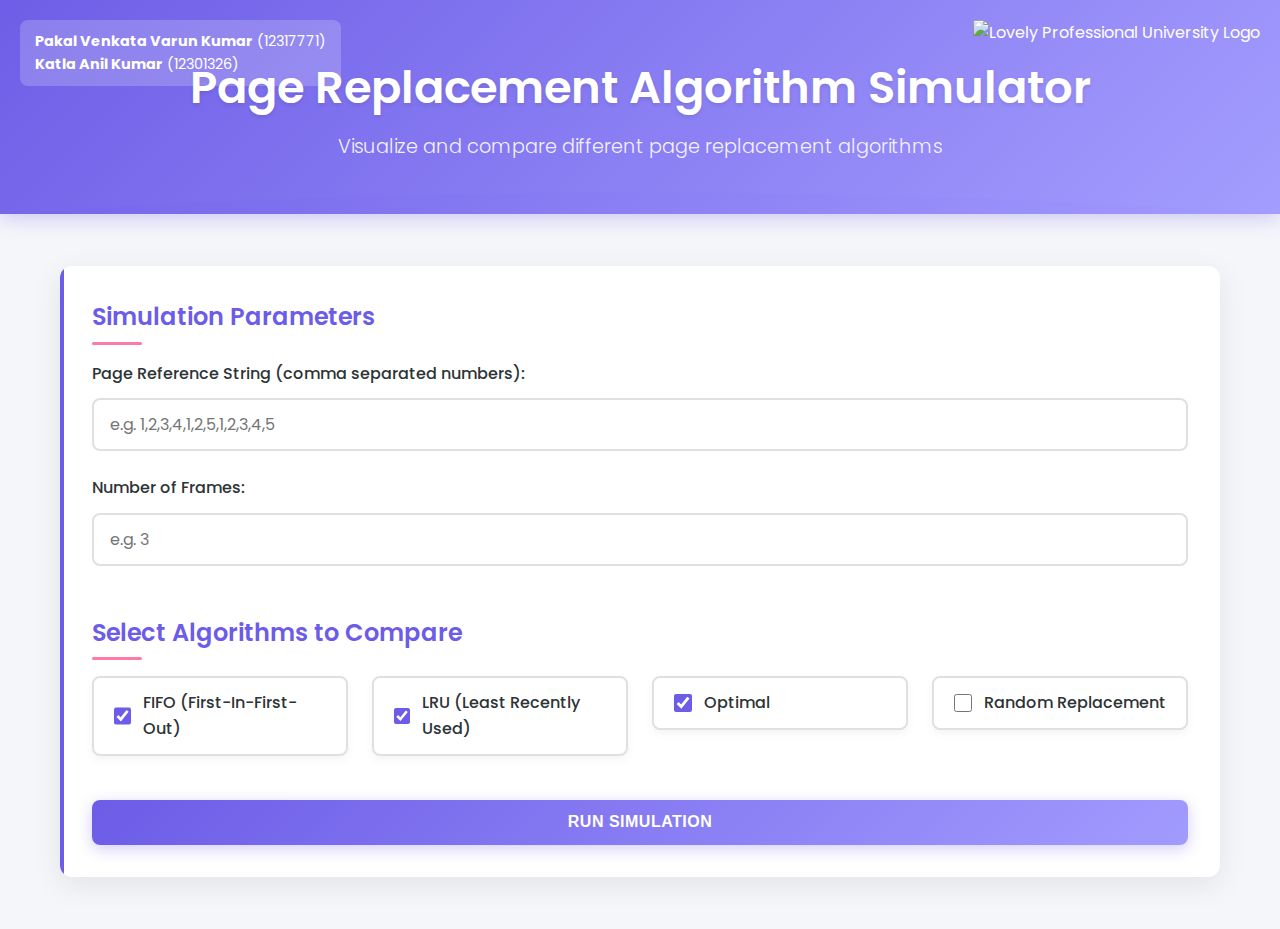
==== index.html @ e4931469 "Update and rename os project2.html to index.html" ====
<!DOCTYPE html>
<html lang="en">
<head>
    <meta charset="UTF-8">
    <meta name="viewport" content="width=device-width, initial-scale=1.0">
    <title>Page Replacement Algorithm Simulator</title>
    <link href="https://fonts.googleapis.com/css2?family=Poppins:wght@300;400;500;600;700&display=swap" rel="stylesheet">
    <style>
        :root {
            --primary: #6c5ce7;
            --secondary: #a29bfe;
            --accent: #fd79a8;
            --light: #f8f9fa;
            --dark: #2d3436;
            --success: #00b894;
            --info: #0984e3;
            --warning: #fdcb6e;
            --danger: #d63031;
            --bg-gradient: linear-gradient(135deg, #6c5ce7 0%, #a29bfe 100%);
        }
        
        * {
            box-sizing: border-box;
            margin: 0;
            padding: 0;
        }
        
        body {
            font-family: 'Poppins', sans-serif;
            background-color: #f5f6fa;
            color: var(--dark);
            line-height: 1.6;
            min-height: 100vh;
        }
        
        .container {
            max-width: 1200px;
            margin: 0 auto;
            padding: 20px;
        }
        
        header {
            background: var(--bg-gradient);
            color: white;
            padding: 2rem 0;
            text-align: center;
            box-shadow: 0 4px 20px rgba(108, 92, 231, 0.3);
            margin-bottom: 2rem;
            position: relative;
            overflow: hidden;
        }
        
        header::after {
            content: '';
            position: absolute;
            top: 0;
            left: 0;
            right: 0;
            bottom: 0;
            background: url('data:image/svg+xml;utf8,<svg xmlns="http://www.w3.org/2000/svg" viewBox="0 0 100 100" preserveAspectRatio="none"><path fill="rgba(255,255,255,0.05)" d="M0,0 L100,0 L100,100 Q50,80 0,100 L0,0 Z"></path></svg>');
            background-size: 100% 100%;
            opacity: 0.3;
        }
        
        .header-content {
            position: relative;
            z-index: 1;
        }
        
        .lpu-logo {
            position: absolute;
            top: 20px;
            right: 20px;
            height: 60px;
            z-index: 2;
        }
        
        .student-info {
            position: absolute;
            top: 20px;
            left: 20px;
            text-align: left;
            z-index: 2;
            background: rgba(255, 255, 255, 0.2);
            padding: 10px 15px;
            border-radius: 8px;
            font-size: 0.9rem;
        }
        
        h1 {
            margin: 0;
            font-size: 2.8rem;
            font-weight: 600;
            position: relative;
            z-index: 1;
            text-shadow: 0 2px 4px rgba(0,0,0,0.1);
        }
        
        .subtitle {
            font-size: 1.2rem;
            opacity: 0.9;
            margin-top: 0.5rem;
            position: relative;
            z-index: 1;
            font-weight: 300;
        }
        
        .card {
            background: white;
            border-radius: 12px;
            box-shadow: 0 8px 30px rgba(0, 0, 0, 0.08);
            padding: 2rem;
            margin-bottom: 2rem;
            transition: transform 0.3s ease, box-shadow 0.3s ease;
            border: none;
            position: relative;
            overflow: hidden;
        }
        
        .card:hover {
            transform: translateY(-5px);
            box-shadow: 0 15px 35px rgba(0, 0, 0, 0.12);
        }
        
        .card::before {
            content: '';
            position: absolute;
            top: 0;
            left: 0;
            width: 4px;
            height: 100%;
            background: var(--primary);
            transition: width 0.3s ease;
        }
        
        .card:hover::before {
            width: 8px;
        }
        
        .card-title {
            font-size: 1.5rem;
            margin-top: 0;
            margin-bottom: 1.5rem;
            color: var(--primary);
            font-weight: 600;
            position: relative;
            display: inline-block;
        }
        
        .card-title::after {
            content: '';
            position: absolute;
            bottom: -8px;
            left: 0;
            width: 50px;
            height: 3px;
            background: var(--accent);
            border-radius: 3px;
        }
        
        .form-group {
            margin-bottom: 1.5rem;
        }
        
        label {
            display: block;
            margin-bottom: 0.75rem;
            font-weight: 500;
            color: var(--dark);
        }
        
        input, select {
            width: 100%;
            padding: 0.75rem 1rem;
            border: 2px solid #e0e0e0;
            border-radius: 8px;
            font-size: 1rem;
            transition: all 0.3s;
            font-family: 'Poppins', sans-serif;
        }
        
        input:focus, select:focus {
            outline: none;
            border-color: var(--accent);
            box-shadow: 0 0 0 4px rgba(253, 121, 168, 0.2);
        }
        
        .btn {
            display: inline-block;
            background: var(--bg-gradient);
            color: white;
            padding: 0.85rem 2rem;
            border: none;
            border-radius: 8px;
            cursor: pointer;
            font-size: 1rem;
            font-weight: 600;
            transition: all 0.3s;
            text-transform: uppercase;
            letter-spacing: 0.5px;
            position: relative;
            overflow: hidden;
            box-shadow: 0 4px 15px rgba(108, 92, 231, 0.3);
        }
        
        .btn::after {
            content: '';
            position: absolute;
            top: 0;
            left: 0;
            width: 100%;
            height: 100%;
            background: linear-gradient(135deg, rgba(255,255,255,0.3) 0%, rgba(255,255,255,0) 100%);
            transform: translateX(-100%);
            transition: transform 0.4s ease;
        }
        
        .btn:hover {
            transform: translateY(-3px);
            box-shadow: 0 8px 25px rgba(108, 92, 231, 0.4);
        }
        
        .btn:hover::after {
            transform: translateX(0);
        }
        
        .btn-block {
            display: block;
            width: 100%;
        }
        
        .results {
            margin-top: 2rem;
            animation: fadeIn 0.5s ease forwards;
        }
        
        @keyframes fadeIn {
            from { opacity: 0; transform: translateY(20px); }
            to { opacity: 1; transform: translateY(0); }
        }
        
        .result-card {
            background: white;
            border-radius: 12px;
            box-shadow: 0 8px 30px rgba(0, 0, 0, 0.08);
            padding: 1.5rem;
            margin-bottom: 1.5rem;
            border-left: 5px solid var(--primary);
            transition: transform 0.3s ease;
        }
        
        .result-card:hover {
            transform: scale(1.02);
        }
        
        .result-title {
            font-size: 1.3rem;
            margin-top: 0;
            margin-bottom: 0.75rem;
            color: var(--secondary);
            font-weight: 600;
        }
        
        .result-value {
            font-size: 1.8rem;
            font-weight: 700;
            color: var(--primary);
            margin: 0.5rem 0;
        }
        
        .visualization {
            margin-top: 2rem;
            overflow-x: auto;
            animation: slideUp 0.6s ease forwards;
        }
        
        @keyframes slideUp {
            from { opacity: 0; transform: translateY(30px); }
            to { opacity: 1; transform: translateY(0); }
        }
        
        table {
            width: 100%;
            border-collapse: separate;
            border-spacing: 0;
            margin-top: 1.5rem;
            border-radius: 12px;
            overflow: hidden;
            box-shadow: 0 5px 15px rgba(0,0,0,0.05);
        }
        
        th, td {
            padding: 1rem;
            text-align: center;
            border: none;
        }
        
        th {
            background-color: var(--primary);
            color: white;
            font-weight: 500;
            text-transform: uppercase;
            letter-spacing: 0.5px;
        }
        
        tr:nth-child(even) {
            background-color: #f8f9fa;
        }
        
        .page-fault {
            background-color: rgba(214, 48, 49, 0.1);
            font-weight: bold;
            position: relative;
        }
        
        .page-fault::after {
            content: '⚠️';
            position: absolute;
            right: 5px;
            top: 50%;
            transform: translateY(-50%);
            font-size: 0.8rem;
        }
        
        .algo-selector {
            display: flex;
            flex-wrap: wrap;
            gap: 1.5rem;
            margin-bottom: 2rem;
        }
        
        .algo-option {
            flex: 1;
            min-width: 200px;
        }
        
        .algo-option label {
            display: flex;
            align-items: center;
            padding: 0.75rem 1.25rem;
            background: white;
            border-radius: 8px;
            box-shadow: 0 3px 10px rgba(0,0,0,0.05);
            cursor: pointer;
            transition: all 0.3s;
            border: 2px solid #e0e0e0;
        }
        
        .algo-option label:hover {
            border-color: var(--accent);
            transform: translateY(-3px);
            box-shadow: 0 5px 15px rgba(0,0,0,0.1);
        }
        
        .algo-option input[type="checkbox"] {
            width: auto;
            margin-right: 0.75rem;
            accent-color: var(--primary);
            width: 18px;
            height: 18px;
        }
        
        .best-algo {
            animation: pulse 2s infinite;
        }
        
        @keyframes pulse {
            0% { box-shadow: 0 0 0 0 rgba(0, 184, 148, 0.4); }
            70% { box-shadow: 0 0 0 15px rgba(0, 184, 148, 0); }
            100% { box-shadow: 0 0 0 0 rgba(0, 184, 148, 0); }
        }
        
        .floating {
            animation: floating 3s ease-in-out infinite;
        }
        
        @keyframes floating {
            0% { transform: translateY(0px); }
            50% { transform: translateY(-10px); }
            100% { transform: translateY(0px); }
        }
        
        @media (max-width: 768px) {
            .algo-option {
                min-width: 100%;
            }
            
            h1 {
                font-size: 2rem;
            }
            
            .lpu-logo {
                height: 40px;
                top: 15px;
                right: 15px;
            }
            
            .student-info {
                position: static;
                margin-bottom: 15px;
                text-align: center;
                background: none;
                padding: 0;
            }
        }
    </style>
</head>
<body>
    <header class="floating">
        <div class="container">
            <!-- LPU Logo -->
            <img src="https://www.lpu.in/images/logo/logo.svg" alt="Lovely Professional University Logo" class="lpu-logo">
            
            <!-- Student Information -->
            <div class="student-info">
                <div><strong>Pakal Venkata Varun Kumar</strong> (12317771)</div>
                <div><strong>Katla Anil Kumar</strong> (12301326)</div>
            </div>
            
            <div class="header-content">
                <h1>Page Replacement Algorithm Simulator</h1>
                <p class="subtitle">Visualize and compare different page replacement algorithms</p>
            </div>
        </div>
    </header>
    
    <div class="container">
        <div class="card">
            <h2 class="card-title">Simulation Parameters</h2>
            
            <div class="form-group">
                <label for="Enter reference String">Page Reference String (comma separated numbers):</label>
                <input type="text" id="referenceString" placeholder="e.g. 1,2,3,4,1,2,5,1,2,3,4,5" >
            </div>
            
            <div class="form-group">
                <label for="frameCount">Number of Frames:</label>
                <input type="number" id="frameCount" min="1" max="20" placeholder="e.g. 3" >
            </div>
            
            <h3 class="card-title" style="margin-top: 1.5rem;">Select Algorithms to Compare</h3>
            
            <div class="algo-selector">
                <div class="algo-option">
                    <label><input type="checkbox" id="fifoCheck" checked> FIFO (First-In-First-Out)</label>
                </div>
                <div class="algo-option">
                    <label><input type="checkbox" id="lruCheck" checked> LRU (Least Recently Used)</label>
                </div>
                <div class="algo-option">
                    <label><input type="checkbox" id="optimalCheck" checked> Optimal</label>
                </div>
                <div class="algo-option">
                    <label><input type="checkbox" id="randomCheck"> Random Replacement</label>
                </div>
            </div>
            
            <button id="runSimulation" class="btn btn-block">Run Simulation</button>
        </div>
        
        <div id="resultsContainer" class="results" style="display: none;">
            <h2 class="card-title">Simulation Results</h2>
            
            <div id="summaryResults" class="card"></div>
            
            <div id="detailedResults">
                <!-- Detailed results will be inserted here -->
            </div>
        </div>
    </div>
    
    <script>
        document.getElementById('runSimulation').addEventListener('click', runSimulation);
        
        function runSimulation() {
            // Get input values
            const referenceString = document.getElementById('referenceString').value
                .split(',')
                .map(item => parseInt(item.trim()))
                .filter(item => !isNaN(item));
                
            const frameCount = parseInt(document.getElementById('frameCount').value);
            
            // Get selected algorithms
            const selectedAlgorithms = [];
            if (document.getElementById('fifoCheck').checked) selectedAlgorithms.push('FIFO');
            if (document.getElementById('lruCheck').checked) selectedAlgorithms.push('LRU');
            if (document.getElementById('optimalCheck').checked) selectedAlgorithms.push('Optimal');
            if (document.getElementById('randomCheck').checked) selectedAlgorithms.push('Random');
            
            if (selectedAlgorithms.length === 0) {
                alert('Please select at least one algorithm to run.');
                return;
            }
            
            // Add loading effect
            const btn = document.getElementById('runSimulation');
            btn.innerHTML = '<span class="loading">Running Simulation...</span>';
            btn.disabled = true;
            
            // Run simulations after a small delay to allow UI to update
            setTimeout(() => {
                const results = {};
                selectedAlgorithms.forEach(algo => {
                    results[algo] = simulateAlgorithm(algo, referenceString, frameCount);
                });
                
                // Display results
                displayResults(results, referenceString, frameCount);
                
                // Reset button
                btn.innerHTML = 'Run Simulation';
                btn.disabled = false;
            }, 100);
        }
        
        function simulateAlgorithm(algorithm, referenceString, frameCount) {
            const frames = [];
            const history = [];
            let pageFaults = 0;
            
            // Data structures for specific algorithms
            let fifoQueue = [];
            let lruLastUsed = {};
            
            // Initialize LRU tracking
            referenceString.forEach(page => {
                lruLastUsed[page] = -1;
            });
            
            // Process each page in reference string
            referenceString.forEach((page, index) => {
                currentStep = index;
                let fault = false;
                
                if (!frames.includes(page)) {
                    // Page fault occurred
                    pageFaults++;
                    fault = true;
                    
                    if (frames.length < frameCount) {
                        // There's space, just add the page
                        frames.push(page);
                        
                        // Algorithm-specific tracking
                        if (algorithm === 'FIFO') fifoQueue.push(page);
                    } else {
                        // Need to replace a page
                        let replaceIndex;
                        
                        switch (algorithm) {
                            case 'FIFO':
                                // Replace the oldest page
                                const oldest = fifoQueue.shift();
                                replaceIndex = frames.indexOf(oldest);
                                frames[replaceIndex] = page;
                                fifoQueue.push(page);
                                break;
                                
                            case 'LRU':
                                // Replace least recently used
                                let lruPage = null;
                                let minLastUsed = Infinity;
                                
                                frames.forEach(framePage => {
                                    if (lruLastUsed[framePage] < minLastUsed) {
                                        minLastUsed = lruLastUsed[framePage];
                                        lruPage = framePage;
                                    }
                                });
                                
                                replaceIndex = frames.indexOf(lruPage);
                                frames[replaceIndex] = page;
                                break;
                                
                            case 'Optimal':
                                // Replace the page not used for longest time in future
                                let farthest = -1;
                                let optimalPage = null;
                                
                                frames.forEach(framePage => {
                                    // Check when this page will be used next
                                    const nextUseIndex = referenceString.slice(index + 1).indexOf(framePage);
                                    
                                    if (nextUseIndex === -1) {
                                        // This page won't be used again, perfect candidate
                                        optimalPage = framePage;
                                        return;
                                    } else if (nextUseIndex > farthest) {
                                        farthest = nextUseIndex;
                                        optimalPage = framePage;
                                    }
                                });
                                
                                replaceIndex = frames.indexOf(optimalPage);
                                frames[replaceIndex] = page;
                                break;
                                
                            case 'Random':
                                // Replace random page
                                replaceIndex = Math.floor(Math.random() * frames.length);
                                frames[replaceIndex] = page;
                                break;
                        }
                    }
                }
                
                // Update LRU tracking
                lruLastUsed[page] = index;
                
                // Save frame state for visualization
                history.push({
                    step: index,
                    page: page,
                    frames: [...frames],
                    fault: fault
                });
            });
            
            return {
                pageFaults: pageFaults,
                history: history
            };
        }
        
        function displayResults(results, referenceString, frameCount) {
            const resultsContainer = document.getElementById('resultsContainer');
            const summaryResults = document.getElementById('summaryResults');
            const detailedResults = document.getElementById('detailedResults');
            
            // Show results container with animation
            resultsContainer.style.display = 'block';
            
            // Create summary
            let summaryHTML = '<h3 class="result-title">Summary</h3>';
            summaryHTML += '<p>Reference String: [' + referenceString.join(', ') + ']</p>';
            summaryHTML += '<p>Number of Frames: ' + frameCount + '</p>';
            
            summaryHTML += '<div style="display: grid; grid-template-columns: repeat(auto-fit, minmax(250px, 1fr)); gap: 1.5rem; margin-top: 1.5rem;">';
            
            // Find the best algorithm (least page faults)
            let bestAlgo = null;
            let minFaults = Infinity;
            
            for (const algo in results) {
                if (results[algo].pageFaults < minFaults) {
                    minFaults = results[algo].pageFaults;
                    bestAlgo = algo;
                }
            }
            
            for (const algo in results) {
                const isBest = algo === bestAlgo;
                summaryHTML += `
                    <div class="result-card ${isBest ? 'best-algo' : ''}" style="${isBest ? 'border-left-color: var(--success);' : ''}">
                        <h4 class="result-title">${algo}</h4>
                        <p class="result-value">${results[algo].pageFaults} page faults</p>
                        ${isBest ? '<p style="color: var(--success); font-weight: 600;">⭐ Best algorithm for this case</p>' : ''}
                        <p>Fault rate: ${(results[algo].pageFaults / referenceString.length * 100).toFixed(1)}%</p>
                    </div>
                `;
            }
            
            summaryHTML += '</div>';
            summaryResults.innerHTML = summaryHTML;
            
            // Create detailed results for each algorithm
            detailedResults.innerHTML = '<h3 class="card-title">Detailed Simulation Steps</h3>';
            
            for (const algo in results) {
                const algoResults = results[algo];
                
                detailedResults.innerHTML += `
                    <div class="card" style="margin-top: 2rem;">
                        <h4 style="margin-top: 0; color: var(--primary);">${algo} Algorithm</h4>
                        
                        <div class="visualization">
                            <table>
                                <thead>
                                    <tr>
                                        <th>Step</th>
                                        <th>Page</th>
                                        ${Array(frameCount).fill().map((_, i) => `<th>Frame ${i+1}</th>`).join('')}
                                        <th>Status</th>
                                    </tr>
                                </thead>
                                <tbody>
                                    ${algoResults.history.map(step => `
                                        <tr ${step.fault ? 'class="page-fault"' : ''}>
                                            <td>${step.step + 1}</td>
                                            <td><strong>${step.page}</strong></td>
                                            ${Array(frameCount).fill().map((_, i) => 
                                                `<td>${step.frames[i] !== undefined ? 
                                                    `<span class="frame-value">${step.frames[i]}</span>` : 
                                                    '-'}</td>`
                                            ).join('')}
                                            <td>${step.fault ? '<span style="color: var(--danger);">Page Fault</span>' : 'Hit'}</td>
                                        </tr>
                                    `).join('')}
                                </tbody>
                            </table>
                        </div>
                    </div>
                `;
            }
            
            // Add animations to frame values
            setTimeout(() => {
                document.querySelectorAll('.frame-value').forEach((el, i) => {
                    el.style.display = 'inline-block';
                    el.style.animation = `fadeIn 0.5s ease ${i * 0.05}s forwards`;
                    el.style.opacity = '0';
                });
            }, 100);
            
            // Scroll to results
            resultsContainer.scrollIntoView({ behavior: 'smooth' });
        }
    </script>
</body>
</html>
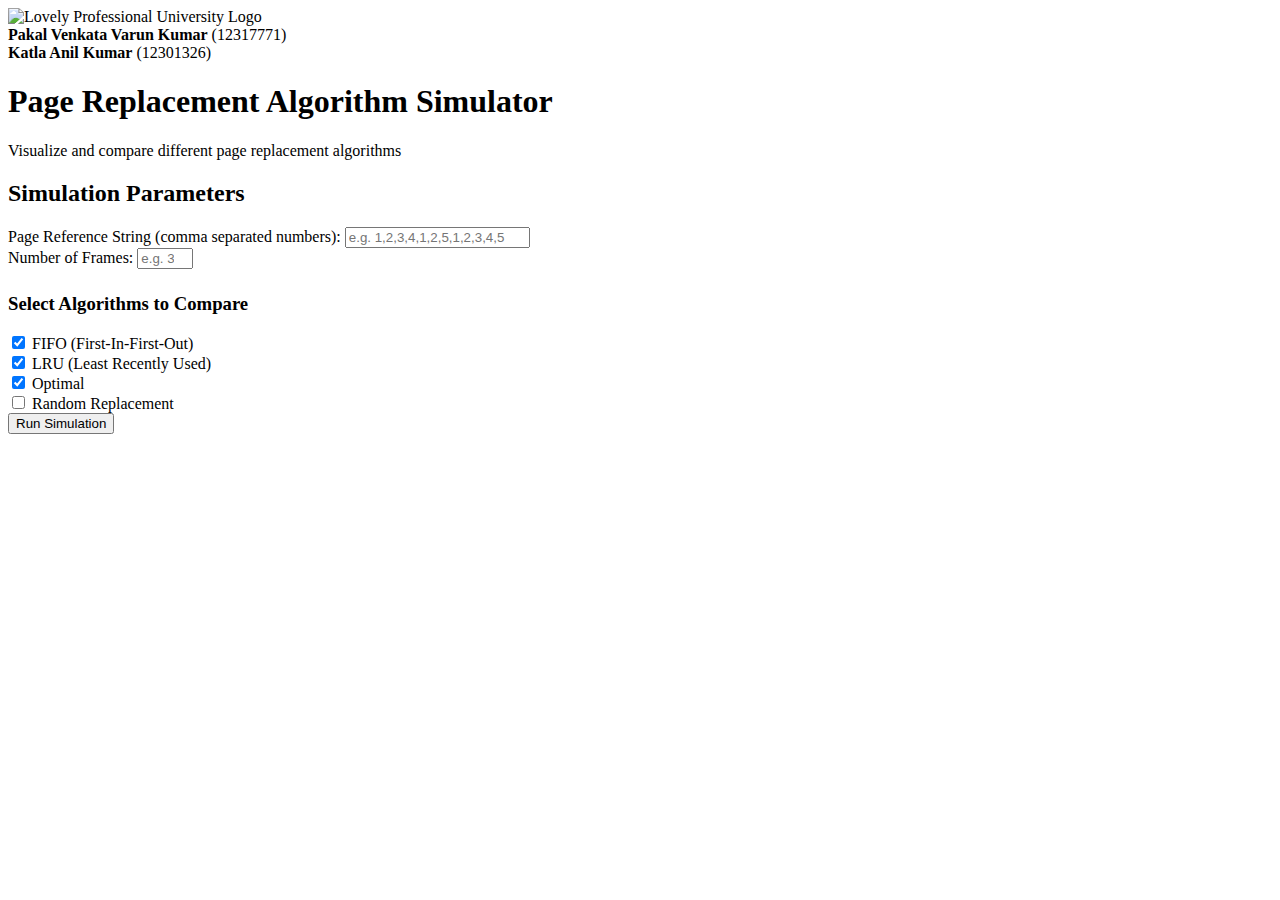
==== commit eec23958: "Update index.html" ====
--- a/index.html
+++ b/index.html
@@ -5,405 +5,8 @@
     <meta name="viewport" content="width=device-width, initial-scale=1.0">
     <title>Page Replacement Algorithm Simulator</title>
     <link href="https://fonts.googleapis.com/css2?family=Poppins:wght@300;400;500;600;700&display=swap" rel="stylesheet">
-    <style>
-        :root {
-            --primary: #6c5ce7;
-            --secondary: #a29bfe;
-            --accent: #fd79a8;
-            --light: #f8f9fa;
-            --dark: #2d3436;
-            --success: #00b894;
-            --info: #0984e3;
-            --warning: #fdcb6e;
-            --danger: #d63031;
-            --bg-gradient: linear-gradient(135deg, #6c5ce7 0%, #a29bfe 100%);
-        }
-        
-        * {
-            box-sizing: border-box;
-            margin: 0;
-            padding: 0;
-        }
-        
-        body {
-            font-family: 'Poppins', sans-serif;
-            background-color: #f5f6fa;
-            color: var(--dark);
-            line-height: 1.6;
-            min-height: 100vh;
-        }
-        
-        .container {
-            max-width: 1200px;
-            margin: 0 auto;
-            padding: 20px;
-        }
-        
-        header {
-            background: var(--bg-gradient);
-            color: white;
-            padding: 2rem 0;
-            text-align: center;
-            box-shadow: 0 4px 20px rgba(108, 92, 231, 0.3);
-            margin-bottom: 2rem;
-            position: relative;
-            overflow: hidden;
-        }
-        
-        header::after {
-            content: '';
-            position: absolute;
-            top: 0;
-            left: 0;
-            right: 0;
-            bottom: 0;
-            background: url('data:image/svg+xml;utf8,<svg xmlns="http://www.w3.org/2000/svg" viewBox="0 0 100 100" preserveAspectRatio="none"><path fill="rgba(255,255,255,0.05)" d="M0,0 L100,0 L100,100 Q50,80 0,100 L0,0 Z"></path></svg>');
-            background-size: 100% 100%;
-            opacity: 0.3;
-        }
-        
-        .header-content {
-            position: relative;
-            z-index: 1;
-        }
-        
-        .lpu-logo {
-            position: absolute;
-            top: 20px;
-            right: 20px;
-            height: 60px;
-            z-index: 2;
-        }
-        
-        .student-info {
-            position: absolute;
-            top: 20px;
-            left: 20px;
-            text-align: left;
-            z-index: 2;
-            background: rgba(255, 255, 255, 0.2);
-            padding: 10px 15px;
-            border-radius: 8px;
-            font-size: 0.9rem;
-        }
-        
-        h1 {
-            margin: 0;
-            font-size: 2.8rem;
-            font-weight: 600;
-            position: relative;
-            z-index: 1;
-            text-shadow: 0 2px 4px rgba(0,0,0,0.1);
-        }
-        
-        .subtitle {
-            font-size: 1.2rem;
-            opacity: 0.9;
-            margin-top: 0.5rem;
-            position: relative;
-            z-index: 1;
-            font-weight: 300;
-        }
-        
-        .card {
-            background: white;
-            border-radius: 12px;
-            box-shadow: 0 8px 30px rgba(0, 0, 0, 0.08);
-            padding: 2rem;
-            margin-bottom: 2rem;
-            transition: transform 0.3s ease, box-shadow 0.3s ease;
-            border: none;
-            position: relative;
-            overflow: hidden;
-        }
-        
-        .card:hover {
-            transform: translateY(-5px);
-            box-shadow: 0 15px 35px rgba(0, 0, 0, 0.12);
-        }
-        
-        .card::before {
-            content: '';
-            position: absolute;
-            top: 0;
-            left: 0;
-            width: 4px;
-            height: 100%;
-            background: var(--primary);
-            transition: width 0.3s ease;
-        }
-        
-        .card:hover::before {
-            width: 8px;
-        }
-        
-        .card-title {
-            font-size: 1.5rem;
-            margin-top: 0;
-            margin-bottom: 1.5rem;
-            color: var(--primary);
-            font-weight: 600;
-            position: relative;
-            display: inline-block;
-        }
-        
-        .card-title::after {
-            content: '';
-            position: absolute;
-            bottom: -8px;
-            left: 0;
-            width: 50px;
-            height: 3px;
-            background: var(--accent);
-            border-radius: 3px;
-        }
-        
-        .form-group {
-            margin-bottom: 1.5rem;
-        }
-        
-        label {
-            display: block;
-            margin-bottom: 0.75rem;
-            font-weight: 500;
-            color: var(--dark);
-        }
-        
-        input, select {
-            width: 100%;
-            padding: 0.75rem 1rem;
-            border: 2px solid #e0e0e0;
-            border-radius: 8px;
-            font-size: 1rem;
-            transition: all 0.3s;
-            font-family: 'Poppins', sans-serif;
-        }
-        
-        input:focus, select:focus {
-            outline: none;
-            border-color: var(--accent);
-            box-shadow: 0 0 0 4px rgba(253, 121, 168, 0.2);
-        }
-        
-        .btn {
-            display: inline-block;
-            background: var(--bg-gradient);
-            color: white;
-            padding: 0.85rem 2rem;
-            border: none;
-            border-radius: 8px;
-            cursor: pointer;
-            font-size: 1rem;
-            font-weight: 600;
-            transition: all 0.3s;
-            text-transform: uppercase;
-            letter-spacing: 0.5px;
-            position: relative;
-            overflow: hidden;
-            box-shadow: 0 4px 15px rgba(108, 92, 231, 0.3);
-        }
-        
-        .btn::after {
-            content: '';
-            position: absolute;
-            top: 0;
-            left: 0;
-            width: 100%;
-            height: 100%;
-            background: linear-gradient(135deg, rgba(255,255,255,0.3) 0%, rgba(255,255,255,0) 100%);
-            transform: translateX(-100%);
-            transition: transform 0.4s ease;
-        }
-        
-        .btn:hover {
-            transform: translateY(-3px);
-            box-shadow: 0 8px 25px rgba(108, 92, 231, 0.4);
-        }
-        
-        .btn:hover::after {
-            transform: translateX(0);
-        }
-        
-        .btn-block {
-            display: block;
-            width: 100%;
-        }
-        
-        .results {
-            margin-top: 2rem;
-            animation: fadeIn 0.5s ease forwards;
-        }
-        
-        @keyframes fadeIn {
-            from { opacity: 0; transform: translateY(20px); }
-            to { opacity: 1; transform: translateY(0); }
-        }
-        
-        .result-card {
-            background: white;
-            border-radius: 12px;
-            box-shadow: 0 8px 30px rgba(0, 0, 0, 0.08);
-            padding: 1.5rem;
-            margin-bottom: 1.5rem;
-            border-left: 5px solid var(--primary);
-            transition: transform 0.3s ease;
-        }
-        
-        .result-card:hover {
-            transform: scale(1.02);
-        }
-        
-        .result-title {
-            font-size: 1.3rem;
-            margin-top: 0;
-            margin-bottom: 0.75rem;
-            color: var(--secondary);
-            font-weight: 600;
-        }
-        
-        .result-value {
-            font-size: 1.8rem;
-            font-weight: 700;
-            color: var(--primary);
-            margin: 0.5rem 0;
-        }
-        
-        .visualization {
-            margin-top: 2rem;
-            overflow-x: auto;
-            animation: slideUp 0.6s ease forwards;
-        }
-        
-        @keyframes slideUp {
-            from { opacity: 0; transform: translateY(30px); }
-            to { opacity: 1; transform: translateY(0); }
-        }
-        
-        table {
-            width: 100%;
-            border-collapse: separate;
-            border-spacing: 0;
-            margin-top: 1.5rem;
-            border-radius: 12px;
-            overflow: hidden;
-            box-shadow: 0 5px 15px rgba(0,0,0,0.05);
-        }
-        
-        th, td {
-            padding: 1rem;
-            text-align: center;
-            border: none;
-        }
-        
-        th {
-            background-color: var(--primary);
-            color: white;
-            font-weight: 500;
-            text-transform: uppercase;
-            letter-spacing: 0.5px;
-        }
-        
-        tr:nth-child(even) {
-            background-color: #f8f9fa;
-        }
-        
-        .page-fault {
-            background-color: rgba(214, 48, 49, 0.1);
-            font-weight: bold;
-            position: relative;
-        }
-        
-        .page-fault::after {
-            content: '⚠️';
-            position: absolute;
-            right: 5px;
-            top: 50%;
-            transform: translateY(-50%);
-            font-size: 0.8rem;
-        }
-        
-        .algo-selector {
-            display: flex;
-            flex-wrap: wrap;
-            gap: 1.5rem;
-            margin-bottom: 2rem;
-        }
-        
-        .algo-option {
-            flex: 1;
-            min-width: 200px;
-        }
-        
-        .algo-option label {
-            display: flex;
-            align-items: center;
-            padding: 0.75rem 1.25rem;
-            background: white;
-            border-radius: 8px;
-            box-shadow: 0 3px 10px rgba(0,0,0,0.05);
-            cursor: pointer;
-            transition: all 0.3s;
-            border: 2px solid #e0e0e0;
-        }
-        
-        .algo-option label:hover {
-            border-color: var(--accent);
-            transform: translateY(-3px);
-            box-shadow: 0 5px 15px rgba(0,0,0,0.1);
-        }
-        
-        .algo-option input[type="checkbox"] {
-            width: auto;
-            margin-right: 0.75rem;
-            accent-color: var(--primary);
-            width: 18px;
-            height: 18px;
-        }
-        
-        .best-algo {
-            animation: pulse 2s infinite;
-        }
-        
-        @keyframes pulse {
-            0% { box-shadow: 0 0 0 0 rgba(0, 184, 148, 0.4); }
-            70% { box-shadow: 0 0 0 15px rgba(0, 184, 148, 0); }
-            100% { box-shadow: 0 0 0 0 rgba(0, 184, 148, 0); }
-        }
-        
-        .floating {
-            animation: floating 3s ease-in-out infinite;
-        }
-        
-        @keyframes floating {
-            0% { transform: translateY(0px); }
-            50% { transform: translateY(-10px); }
-            100% { transform: translateY(0px); }
-        }
-        
-        @media (max-width: 768px) {
-            .algo-option {
-                min-width: 100%;
-            }
-            
-            h1 {
-                font-size: 2rem;
-            }
-            
-            .lpu-logo {
-                height: 40px;
-                top: 15px;
-                right: 15px;
-            }
-            
-            .student-info {
-                position: static;
-                margin-bottom: 15px;
-                text-align: center;
-                background: none;
-                padding: 0;
-            }
-        }
-    </style>
+    <link rel = "stylesheet" href ="style.css">
+
 </head>
 <body>
     <header class="floating">
@@ -468,254 +71,5 @@
             </div>
         </div>
     </div>
-    
-    <script>
-        document.getElementById('runSimulation').addEventListener('click', runSimulation);
-        
-        function runSimulation() {
-            // Get input values
-            const referenceString = document.getElementById('referenceString').value
-                .split(',')
-                .map(item => parseInt(item.trim()))
-                .filter(item => !isNaN(item));
-                
-            const frameCount = parseInt(document.getElementById('frameCount').value);
-            
-            // Get selected algorithms
-            const selectedAlgorithms = [];
-            if (document.getElementById('fifoCheck').checked) selectedAlgorithms.push('FIFO');
-            if (document.getElementById('lruCheck').checked) selectedAlgorithms.push('LRU');
-            if (document.getElementById('optimalCheck').checked) selectedAlgorithms.push('Optimal');
-            if (document.getElementById('randomCheck').checked) selectedAlgorithms.push('Random');
-            
-            if (selectedAlgorithms.length === 0) {
-                alert('Please select at least one algorithm to run.');
-                return;
-            }
-            
-            // Add loading effect
-            const btn = document.getElementById('runSimulation');
-            btn.innerHTML = '<span class="loading">Running Simulation...</span>';
-            btn.disabled = true;
-            
-            // Run simulations after a small delay to allow UI to update
-            setTimeout(() => {
-                const results = {};
-                selectedAlgorithms.forEach(algo => {
-                    results[algo] = simulateAlgorithm(algo, referenceString, frameCount);
-                });
-                
-                // Display results
-                displayResults(results, referenceString, frameCount);
-                
-                // Reset button
-                btn.innerHTML = 'Run Simulation';
-                btn.disabled = false;
-            }, 100);
-        }
-        
-        function simulateAlgorithm(algorithm, referenceString, frameCount) {
-            const frames = [];
-            const history = [];
-            let pageFaults = 0;
-            
-            // Data structures for specific algorithms
-            let fifoQueue = [];
-            let lruLastUsed = {};
-            
-            // Initialize LRU tracking
-            referenceString.forEach(page => {
-                lruLastUsed[page] = -1;
-            });
-            
-            // Process each page in reference string
-            referenceString.forEach((page, index) => {
-                currentStep = index;
-                let fault = false;
-                
-                if (!frames.includes(page)) {
-                    // Page fault occurred
-                    pageFaults++;
-                    fault = true;
-                    
-                    if (frames.length < frameCount) {
-                        // There's space, just add the page
-                        frames.push(page);
-                        
-                        // Algorithm-specific tracking
-                        if (algorithm === 'FIFO') fifoQueue.push(page);
-                    } else {
-                        // Need to replace a page
-                        let replaceIndex;
-                        
-                        switch (algorithm) {
-                            case 'FIFO':
-                                // Replace the oldest page
-                                const oldest = fifoQueue.shift();
-                                replaceIndex = frames.indexOf(oldest);
-                                frames[replaceIndex] = page;
-                                fifoQueue.push(page);
-                                break;
-                                
-                            case 'LRU':
-                                // Replace least recently used
-                                let lruPage = null;
-                                let minLastUsed = Infinity;
-                                
-                                frames.forEach(framePage => {
-                                    if (lruLastUsed[framePage] < minLastUsed) {
-                                        minLastUsed = lruLastUsed[framePage];
-                                        lruPage = framePage;
-                                    }
-                                });
-                                
-                                replaceIndex = frames.indexOf(lruPage);
-                                frames[replaceIndex] = page;
-                                break;
-                                
-                            case 'Optimal':
-                                // Replace the page not used for longest time in future
-                                let farthest = -1;
-                                let optimalPage = null;
-                                
-                                frames.forEach(framePage => {
-                                    // Check when this page will be used next
-                                    const nextUseIndex = referenceString.slice(index + 1).indexOf(framePage);
-                                    
-                                    if (nextUseIndex === -1) {
-                                        // This page won't be used again, perfect candidate
-                                        optimalPage = framePage;
-                                        return;
-                                    } else if (nextUseIndex > farthest) {
-                                        farthest = nextUseIndex;
-                                        optimalPage = framePage;
-                                    }
-                                });
-                                
-                                replaceIndex = frames.indexOf(optimalPage);
-                                frames[replaceIndex] = page;
-                                break;
-                                
-                            case 'Random':
-                                // Replace random page
-                                replaceIndex = Math.floor(Math.random() * frames.length);
-                                frames[replaceIndex] = page;
-                                break;
-                        }
-                    }
-                }
-                
-                // Update LRU tracking
-                lruLastUsed[page] = index;
-                
-                // Save frame state for visualization
-                history.push({
-                    step: index,
-                    page: page,
-                    frames: [...frames],
-                    fault: fault
-                });
-            });
-            
-            return {
-                pageFaults: pageFaults,
-                history: history
-            };
-        }
-        
-        function displayResults(results, referenceString, frameCount) {
-            const resultsContainer = document.getElementById('resultsContainer');
-            const summaryResults = document.getElementById('summaryResults');
-            const detailedResults = document.getElementById('detailedResults');
-            
-            // Show results container with animation
-            resultsContainer.style.display = 'block';
-            
-            // Create summary
-            let summaryHTML = '<h3 class="result-title">Summary</h3>';
-            summaryHTML += '<p>Reference String: [' + referenceString.join(', ') + ']</p>';
-            summaryHTML += '<p>Number of Frames: ' + frameCount + '</p>';
-            
-            summaryHTML += '<div style="display: grid; grid-template-columns: repeat(auto-fit, minmax(250px, 1fr)); gap: 1.5rem; margin-top: 1.5rem;">';
-            
-            // Find the best algorithm (least page faults)
-            let bestAlgo = null;
-            let minFaults = Infinity;
-            
-            for (const algo in results) {
-                if (results[algo].pageFaults < minFaults) {
-                    minFaults = results[algo].pageFaults;
-                    bestAlgo = algo;
-                }
-            }
-            
-            for (const algo in results) {
-                const isBest = algo === bestAlgo;
-                summaryHTML += `
-                    <div class="result-card ${isBest ? 'best-algo' : ''}" style="${isBest ? 'border-left-color: var(--success);' : ''}">
-                        <h4 class="result-title">${algo}</h4>
-                        <p class="result-value">${results[algo].pageFaults} page faults</p>
-                        ${isBest ? '<p style="color: var(--success); font-weight: 600;">⭐ Best algorithm for this case</p>' : ''}
-                        <p>Fault rate: ${(results[algo].pageFaults / referenceString.length * 100).toFixed(1)}%</p>
-                    </div>
-                `;
-            }
-            
-            summaryHTML += '</div>';
-            summaryResults.innerHTML = summaryHTML;
-            
-            // Create detailed results for each algorithm
-            detailedResults.innerHTML = '<h3 class="card-title">Detailed Simulation Steps</h3>';
-            
-            for (const algo in results) {
-                const algoResults = results[algo];
-                
-                detailedResults.innerHTML += `
-                    <div class="card" style="margin-top: 2rem;">
-                        <h4 style="margin-top: 0; color: var(--primary);">${algo} Algorithm</h4>
-                        
-                        <div class="visualization">
-                            <table>
-                                <thead>
-                                    <tr>
-                                        <th>Step</th>
-                                        <th>Page</th>
-                                        ${Array(frameCount).fill().map((_, i) => `<th>Frame ${i+1}</th>`).join('')}
-                                        <th>Status</th>
-                                    </tr>
-                                </thead>
-                                <tbody>
-                                    ${algoResults.history.map(step => `
-                                        <tr ${step.fault ? 'class="page-fault"' : ''}>
-                                            <td>${step.step + 1}</td>
-                                            <td><strong>${step.page}</strong></td>
-                                            ${Array(frameCount).fill().map((_, i) => 
-                                                `<td>${step.frames[i] !== undefined ? 
-                                                    `<span class="frame-value">${step.frames[i]}</span>` : 
-                                                    '-'}</td>`
-                                            ).join('')}
-                                            <td>${step.fault ? '<span style="color: var(--danger);">Page Fault</span>' : 'Hit'}</td>
-                                        </tr>
-                                    `).join('')}
-                                </tbody>
-                            </table>
-                        </div>
-                    </div>
-                `;
-            }
-            
-            // Add animations to frame values
-            setTimeout(() => {
-                document.querySelectorAll('.frame-value').forEach((el, i) => {
-                    el.style.display = 'inline-block';
-                    el.style.animation = `fadeIn 0.5s ease ${i * 0.05}s forwards`;
-                    el.style.opacity = '0';
-                });
-            }, 100);
-            
-            // Scroll to results
-            resultsContainer.scrollIntoView({ behavior: 'smooth' });
-        }
-    </script>
 </body>
 </html>
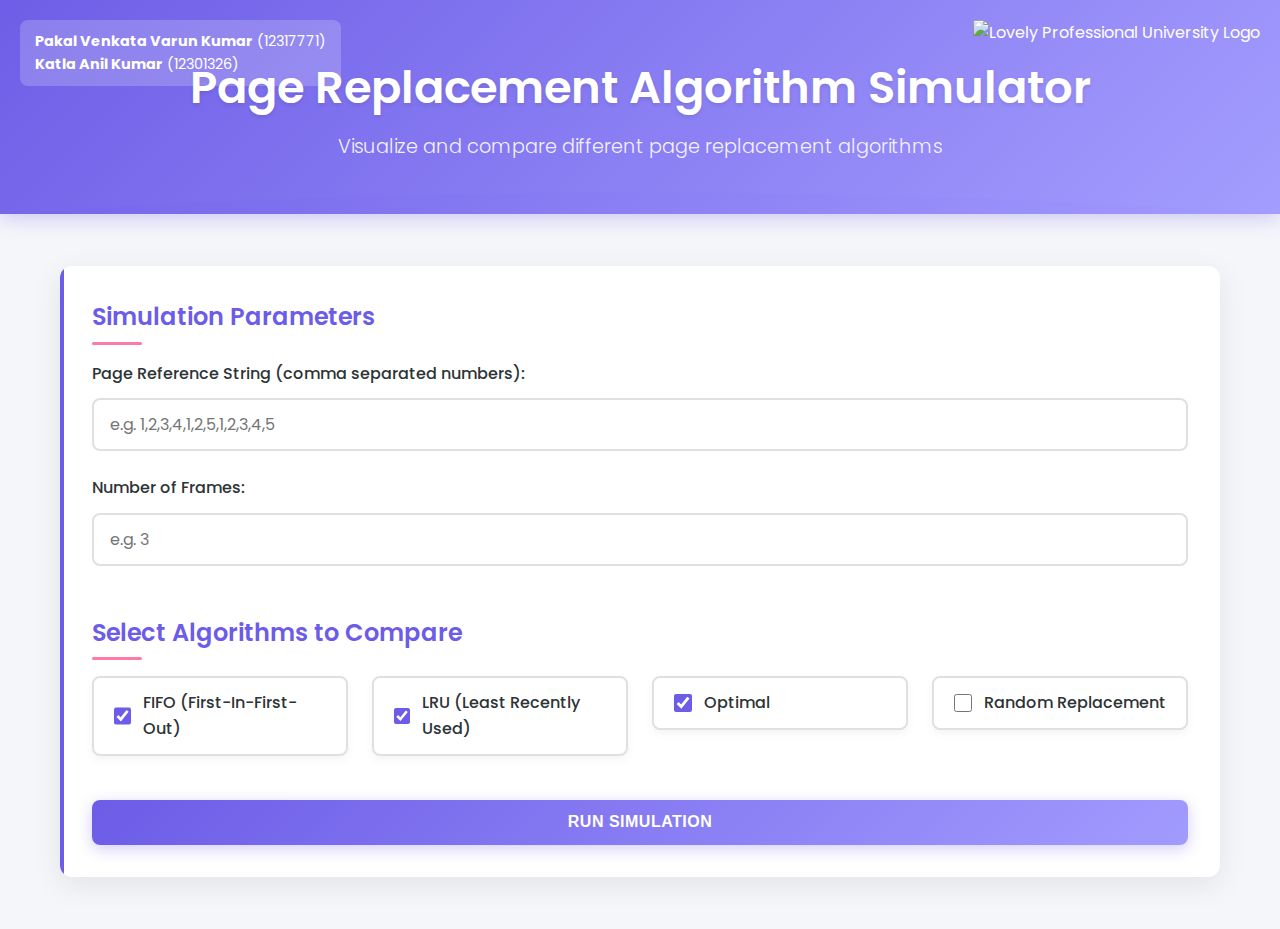
==== commit 47ecd1da: "Update index.html" ====
--- a/index.html
+++ b/index.html
@@ -71,5 +71,9 @@
             </div>
         </div>
     </div>
+    
+    <script>
+       
+    </script>
 </body>
 </html>
--- a/style.css
+++ b/style.css
@@ -0,0 +1,397 @@
+:root {
+    --primary: #6c5ce7;
+    --secondary: #a29bfe;
+    --accent: #fd79a8;
+    --light: #f8f9fa;
+    --dark: #2d3436;
+    --success: #00b894;
+    --info: #0984e3;
+    --warning: #fdcb6e;
+    --danger: #d63031;
+    --bg-gradient: linear-gradient(135deg, #6c5ce7 0%, #a29bfe 100%);
+}
+
+* {
+    box-sizing: border-box;
+    margin: 0;
+    padding: 0;
+}
+
+body {
+    font-family: 'Poppins', sans-serif;
+    background-color: #f5f6fa;
+    color: var(--dark);
+    line-height: 1.6;
+    min-height: 100vh;
+}
+
+.container {
+    max-width: 1200px;
+    margin: 0 auto;
+    padding: 20px;
+}
+
+header {
+    background: var(--bg-gradient);
+    color: white;
+    padding: 2rem 0;
+    text-align: center;
+    box-shadow: 0 4px 20px rgba(108, 92, 231, 0.3);
+    margin-bottom: 2rem;
+    position: relative;
+    overflow: hidden;
+}
+
+header::after {
+    content: '';
+    position: absolute;
+    top: 0;
+    left: 0;
+    right: 0;
+    bottom: 0;
+    background: url('data:image/svg+xml;utf8,<svg xmlns="http://www.w3.org/2000/svg" viewBox="0 0 100 100" preserveAspectRatio="none"><path fill="rgba(255,255,255,0.05)" d="M0,0 L100,0 L100,100 Q50,80 0,100 L0,0 Z"></path></svg>');
+    background-size: 100% 100%;
+    opacity: 0.3;
+}
+
+.header-content {
+    position: relative;
+    z-index: 1;
+}
+
+.lpu-logo {
+    position: absolute;
+    top: 20px;
+    right: 20px;
+    height: 60px;
+    z-index: 2;
+}
+
+.student-info {
+    position: absolute;
+    top: 20px;
+    left: 20px;
+    text-align: left;
+    z-index: 2;
+    background: rgba(255, 255, 255, 0.2);
+    padding: 10px 15px;
+    border-radius: 8px;
+    font-size: 0.9rem;
+}
+
+h1 {
+    margin: 0;
+    font-size: 2.8rem;
+    font-weight: 600;
+    position: relative;
+    z-index: 1;
+    text-shadow: 0 2px 4px rgba(0,0,0,0.1);
+}
+
+.subtitle {
+    font-size: 1.2rem;
+    opacity: 0.9;
+    margin-top: 0.5rem;
+    position: relative;
+    z-index: 1;
+    font-weight: 300;
+}
+
+.card {
+    background: white;
+    border-radius: 12px;
+    box-shadow: 0 8px 30px rgba(0, 0, 0, 0.08);
+    padding: 2rem;
+    margin-bottom: 2rem;
+    transition: transform 0.3s ease, box-shadow 0.3s ease;
+    border: none;
+    position: relative;
+    overflow: hidden;
+}
+
+.card:hover {
+    transform: translateY(-5px);
+    box-shadow: 0 15px 35px rgba(0, 0, 0, 0.12);
+}
+
+.card::before {
+    content: '';
+    position: absolute;
+    top: 0;
+    left: 0;
+    width: 4px;
+    height: 100%;
+    background: var(--primary);
+    transition: width 0.3s ease;
+}
+
+.card:hover::before {
+    width: 8px;
+}
+
+.card-title {
+    font-size: 1.5rem;
+    margin-top: 0;
+    margin-bottom: 1.5rem;
+    color: var(--primary);
+    font-weight: 600;
+    position: relative;
+    display: inline-block;
+}
+
+.card-title::after {
+    content: '';
+    position: absolute;
+    bottom: -8px;
+    left: 0;
+    width: 50px;
+    height: 3px;
+    background: var(--accent);
+    border-radius: 3px;
+}
+
+.form-group {
+    margin-bottom: 1.5rem;
+}
+
+label {
+    display: block;
+    margin-bottom: 0.75rem;
+    font-weight: 500;
+    color: var(--dark);
+}
+
+input, select {
+    width: 100%;
+    padding: 0.75rem 1rem;
+    border: 2px solid #e0e0e0;
+    border-radius: 8px;
+    font-size: 1rem;
+    transition: all 0.3s;
+    font-family: 'Poppins', sans-serif;
+}
+
+input:focus, select:focus {
+    outline: none;
+    border-color: var(--accent);
+    box-shadow: 0 0 0 4px rgba(253, 121, 168, 0.2);
+}
+
+.btn {
+    display: inline-block;
+    background: var(--bg-gradient);
+    color: white;
+    padding: 0.85rem 2rem;
+    border: none;
+    border-radius: 8px;
+    cursor: pointer;
+    font-size: 1rem;
+    font-weight: 600;
+    transition: all 0.3s;
+    text-transform: uppercase;
+    letter-spacing: 0.5px;
+    position: relative;
+    overflow: hidden;
+    box-shadow: 0 4px 15px rgba(108, 92, 231, 0.3);
+}
+
+.btn::after {
+    content: '';
+    position: absolute;
+    top: 0;
+    left: 0;
+    width: 100%;
+    height: 100%;
+    background: linear-gradient(135deg, rgba(255,255,255,0.3) 0%, rgba(255,255,255,0) 100%);
+    transform: translateX(-100%);
+    transition: transform 0.4s ease;
+}
+
+.btn:hover {
+    transform: translateY(-3px);
+    box-shadow: 0 8px 25px rgba(108, 92, 231, 0.4);
+}
+
+.btn:hover::after {
+    transform: translateX(0);
+}
+
+.btn-block {
+    display: block;
+    width: 100%;
+}
+
+.results {
+    margin-top: 2rem;
+    animation: fadeIn 0.5s ease forwards;
+}
+
+@keyframes fadeIn {
+    from { opacity: 0; transform: translateY(20px); }
+    to { opacity: 1; transform: translateY(0); }
+}
+
+.result-card {
+    background: white;
+    border-radius: 12px;
+    box-shadow: 0 8px 30px rgba(0, 0, 0, 0.08);
+    padding: 1.5rem;
+    margin-bottom: 1.5rem;
+    border-left: 5px solid var(--primary);
+    transition: transform 0.3s ease;
+}
+
+.result-card:hover {
+    transform: scale(1.02);
+}
+
+.result-title {
+    font-size: 1.3rem;
+    margin-top: 0;
+    margin-bottom: 0.75rem;
+    color: var(--secondary);
+    font-weight: 600;
+}
+
+.result-value {
+    font-size: 1.8rem;
+    font-weight: 700;
+    color: var(--primary);
+    margin: 0.5rem 0;
+}
+
+.visualization {
+    margin-top: 2rem;
+    overflow-x: auto;
+    animation: slideUp 0.6s ease forwards;
+}
+
+@keyframes slideUp {
+    from { opacity: 0; transform: translateY(30px); }
+    to { opacity: 1; transform: translateY(0); }
+}
+
+table {
+    width: 100%;
+    border-collapse: separate;
+    border-spacing: 0;
+    margin-top: 1.5rem;
+    border-radius: 12px;
+    overflow: hidden;
+    box-shadow: 0 5px 15px rgba(0,0,0,0.05);
+}
+
+th, td {
+    padding: 1rem;
+    text-align: center;
+    border: none;
+}
+
+th {
+    background-color: var(--primary);
+    color: white;
+    font-weight: 500;
+    text-transform: uppercase;
+    letter-spacing: 0.5px;
+}
+
+tr:nth-child(even) {
+    background-color: #f8f9fa;
+}
+
+.page-fault {
+    background-color: rgba(214, 48, 49, 0.1);
+    font-weight: bold;
+    position: relative;
+}
+
+.page-fault::after {
+    content: '⚠️';
+    position: absolute;
+    right: 5px;
+    top: 50%;
+    transform: translateY(-50%);
+    font-size: 0.8rem;
+}
+
+.algo-selector {
+    display: flex;
+    flex-wrap: wrap;
+    gap: 1.5rem;
+    margin-bottom: 2rem;
+}
+
+.algo-option {
+    flex: 1;
+    min-width: 200px;
+}
+
+.algo-option label {
+    display: flex;
+    align-items: center;
+    padding: 0.75rem 1.25rem;
+    background: white;
+    border-radius: 8px;
+    box-shadow: 0 3px 10px rgba(0,0,0,0.05);
+    cursor: pointer;
+    transition: all 0.3s;
+    border: 2px solid #e0e0e0;
+}
+
+.algo-option label:hover {
+    border-color: var(--accent);
+    transform: translateY(-3px);
+    box-shadow: 0 5px 15px rgba(0,0,0,0.1);
+}
+
+.algo-option input[type="checkbox"] {
+    width: auto;
+    margin-right: 0.75rem;
+    accent-color: var(--primary);
+    width: 18px;
+    height: 18px;
+}
+
+.best-algo {
+    animation: pulse 2s infinite;
+}
+
+@keyframes pulse {
+    0% { box-shadow: 0 0 0 0 rgba(0, 184, 148, 0.4); }
+    70% { box-shadow: 0 0 0 15px rgba(0, 184, 148, 0); }
+    100% { box-shadow: 0 0 0 0 rgba(0, 184, 148, 0); }
+}
+
+.floating {
+    animation: floating 3s ease-in-out infinite;
+}
+
+@keyframes floating {
+    0% { transform: translateY(0px); }
+    50% { transform: translateY(-10px); }
+    100% { transform: translateY(0px); }
+}
+
+@media (max-width: 768px) {
+    .algo-option {
+        min-width: 100%;
+    }
+    
+    h1 {
+        font-size: 2rem;
+    }
+    
+    .lpu-logo {
+        height: 40px;
+        top: 15px;
+        right: 15px;
+    }
+    
+    .student-info {
+        position: static;
+        margin-bottom: 15px;
+        text-align: center;
+        background: none;
+        padding: 0;
+    }
+}
